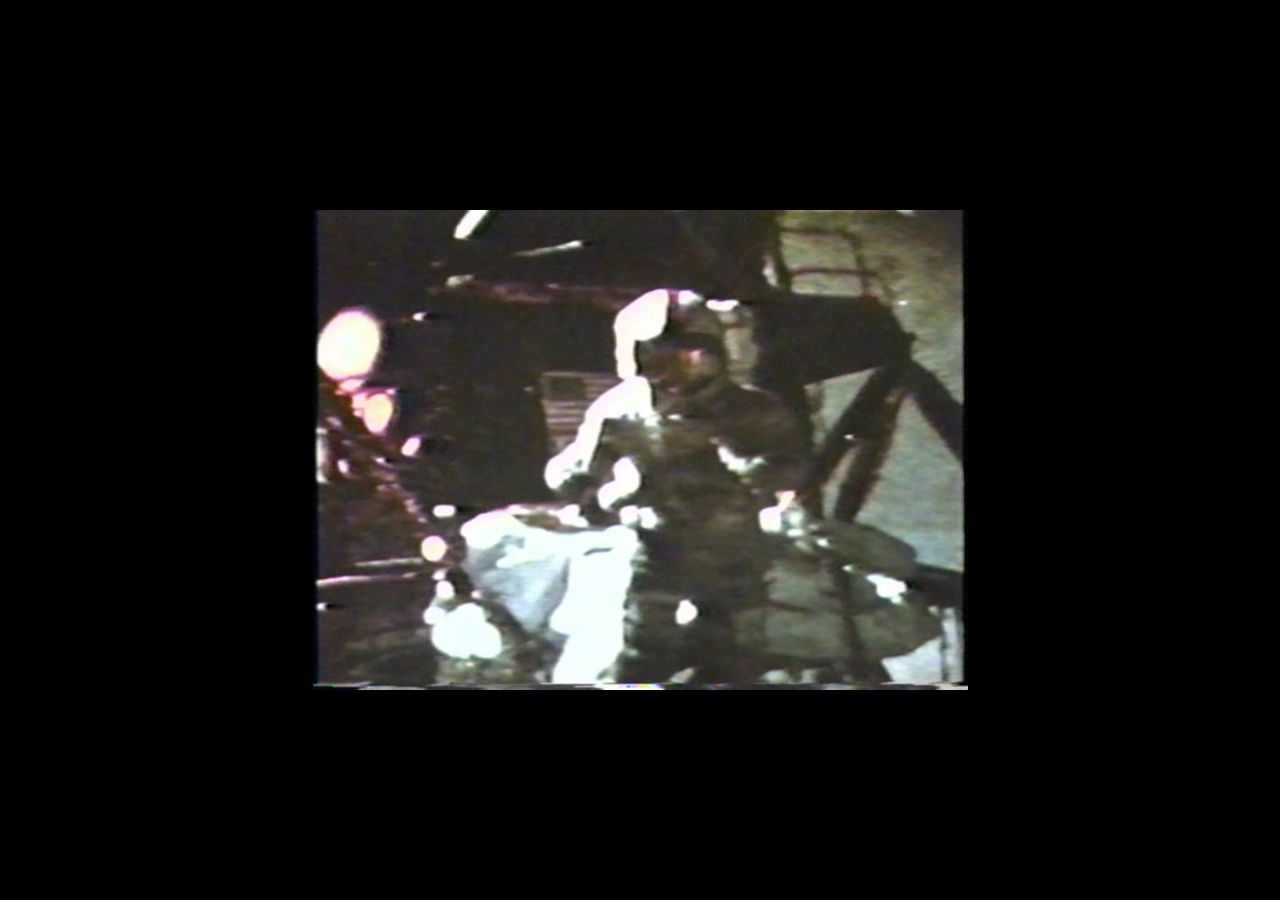
==== index.html @ 591e3b00 "Added new custom element to replace `timer.js`: `<countdown-timer>` found in `TimerElement.js` (Time" ====
<!DOCTYPE html>
<html lang="en">
	<head>
		<link rel="stylesheet" href="/common/styles/base.css">

		<title>SECURITY OF GOD</title>
		<link rel="shortcut icon" href="common/assets/images/angel_logo.png" type="image/x-icon">	
		<meta name="description" content="SECURITY OF GOD // CAINE NOT CORSO // 2026">
		<meta name="author" content="CAINE NOT CORSO">
		<meta name="keywords" content="MUSIC, ARTIST, ART, GOTHIC">


		<!-- OPEN GRAPH PROTOCOL -->
		<meta property="og:title" content="SECURITY OF GOD"/>
		<meta property="og:type" content="website" />
		<meta property="og:description " content="SECURITY OF GOD // CAINE NOT CORSO // 2026" />

		<meta property="og:locale" content="en_CA" />
		<meta property="og:site_name" content="SECURITY OF GOD"/>

		<meta property="og:url" content="https://securityofgod.com/"/>
		<meta property="og:image" content="https://securityofgod.mov/common/assets/images/angel_logo.png"/>
	</head>
	<body>
		<!-- Dynamic HTML loading -->
		<script type="module">
			import pageInject from "/common/scripts/pageInject.js"
			import "/common/components/VideoCanvasElement.js"
			import "/common/components/TimerElement.js"
			
			document.addEventListener("DOMContentLoaded", async ()=>{
				await pageInject("./pages/test1", false,false)
				// await pageInject("./pages/tongues/tongues.html", false,false)

			})
		</script>
	</body>
</html>
---- common/styles/base.css ----
html {
    background-color: black;
}

body{
    padding:0;
    margin:0;
    overflow-x:hidden;
    color:black;
    overflow-y:hidden;
}
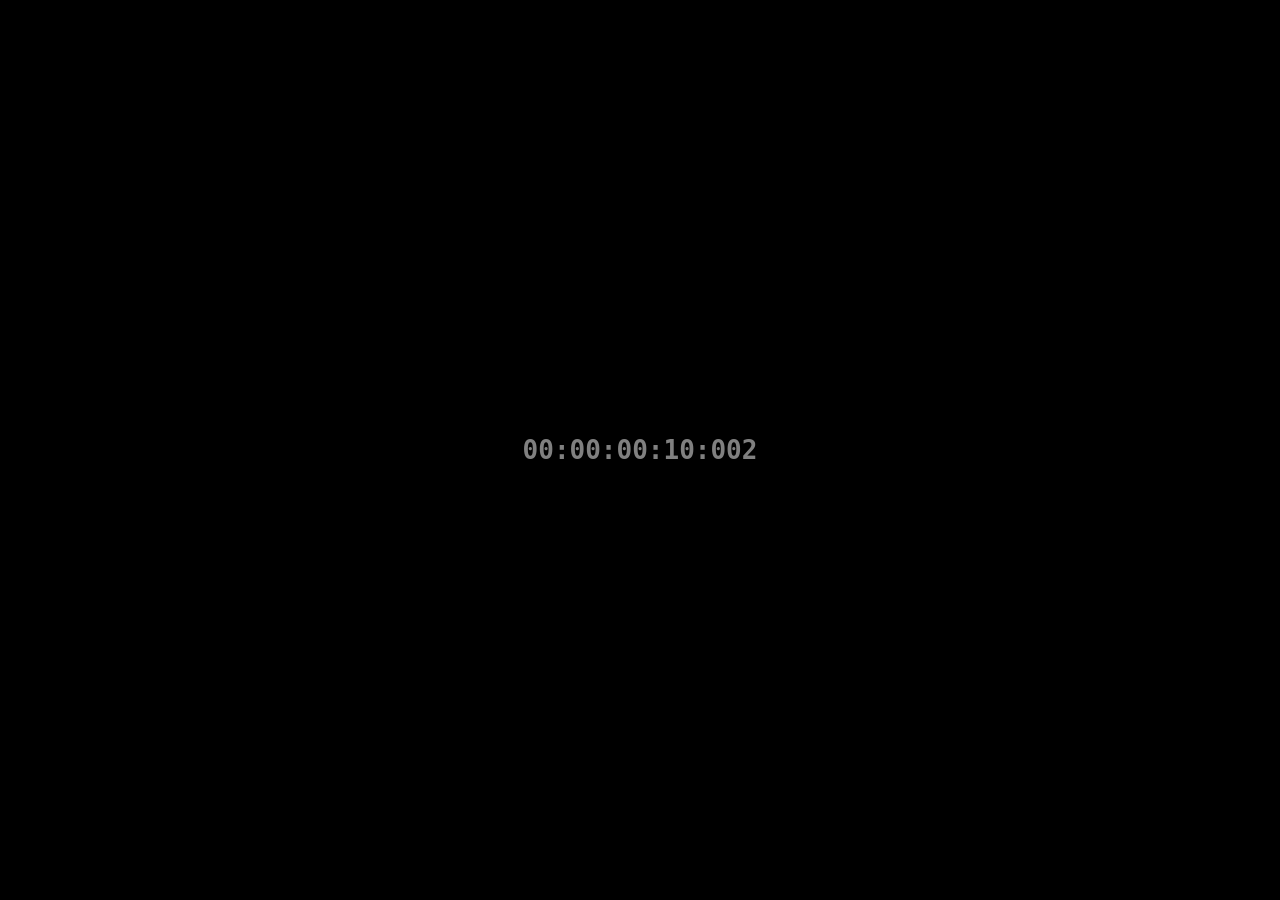
==== commit bbc993f0: "Successfully changed all pages that used the old `timer.js` class to the new `<countdown-timer>` ele" ====
--- a/index.html
+++ b/index.html
@@ -29,7 +29,7 @@
 			import "/common/components/TimerElement.js"
 			
 			document.addEventListener("DOMContentLoaded", async ()=>{
-				await pageInject("./pages/test1", false,false)
+				await pageInject("./pages/tongues", false,false)
 				// await pageInject("./pages/tongues/tongues.html", false,false)
 
 			})
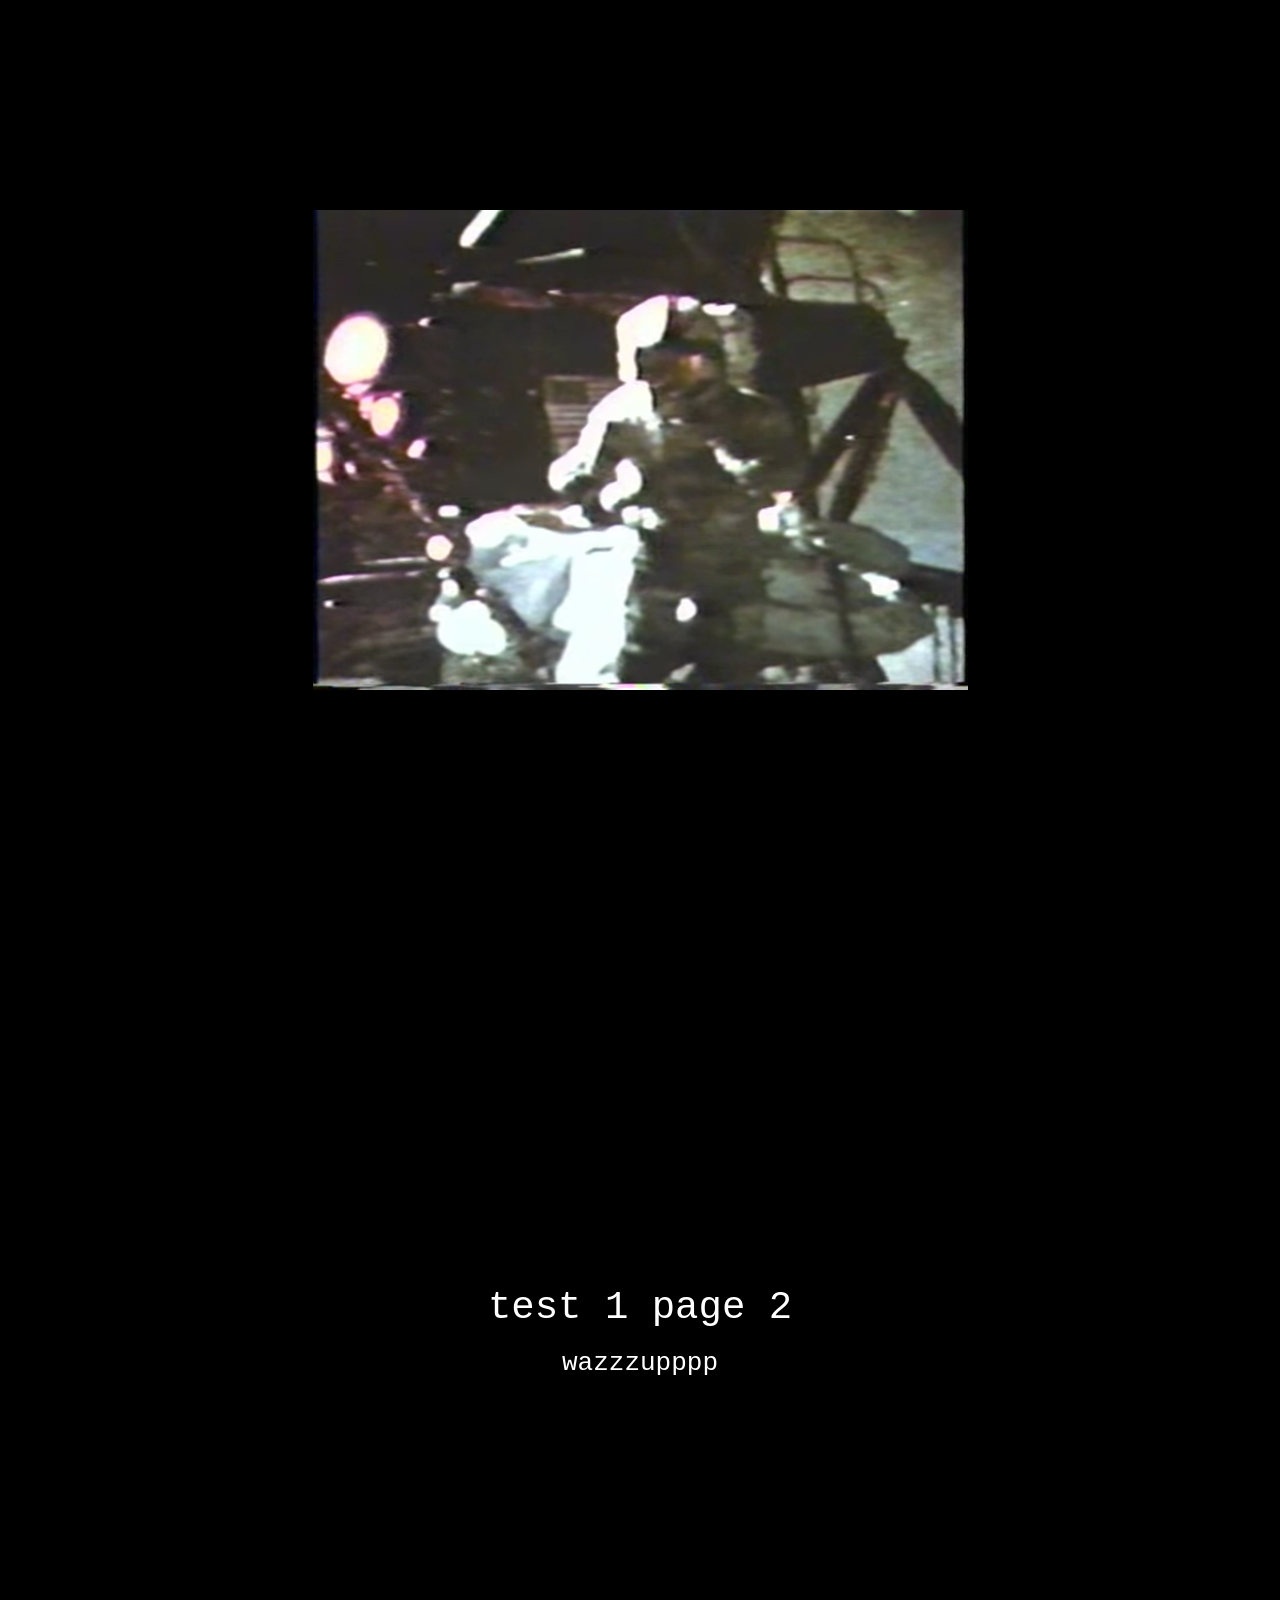
==== commit 7df4c1a5: "Began moving `slideScroll.js` into a new custom element: `SlideScrollElement.js` with the tag `<slid" ====
--- a/index.html
+++ b/index.html
@@ -27,9 +27,10 @@
 			import pageInject from "/common/scripts/pageInject.js"
 			import "/common/components/VideoCanvasElement.js"
 			import "/common/components/TimerElement.js"
+			import "/common/components/SlideScrollElement.js"
 			
 			document.addEventListener("DOMContentLoaded", async ()=>{
-				await pageInject("./pages/tongues", false,false)
+				await pageInject("./pages/test1", false,false)
 				// await pageInject("./pages/tongues/tongues.html", false,false)
 
 			})
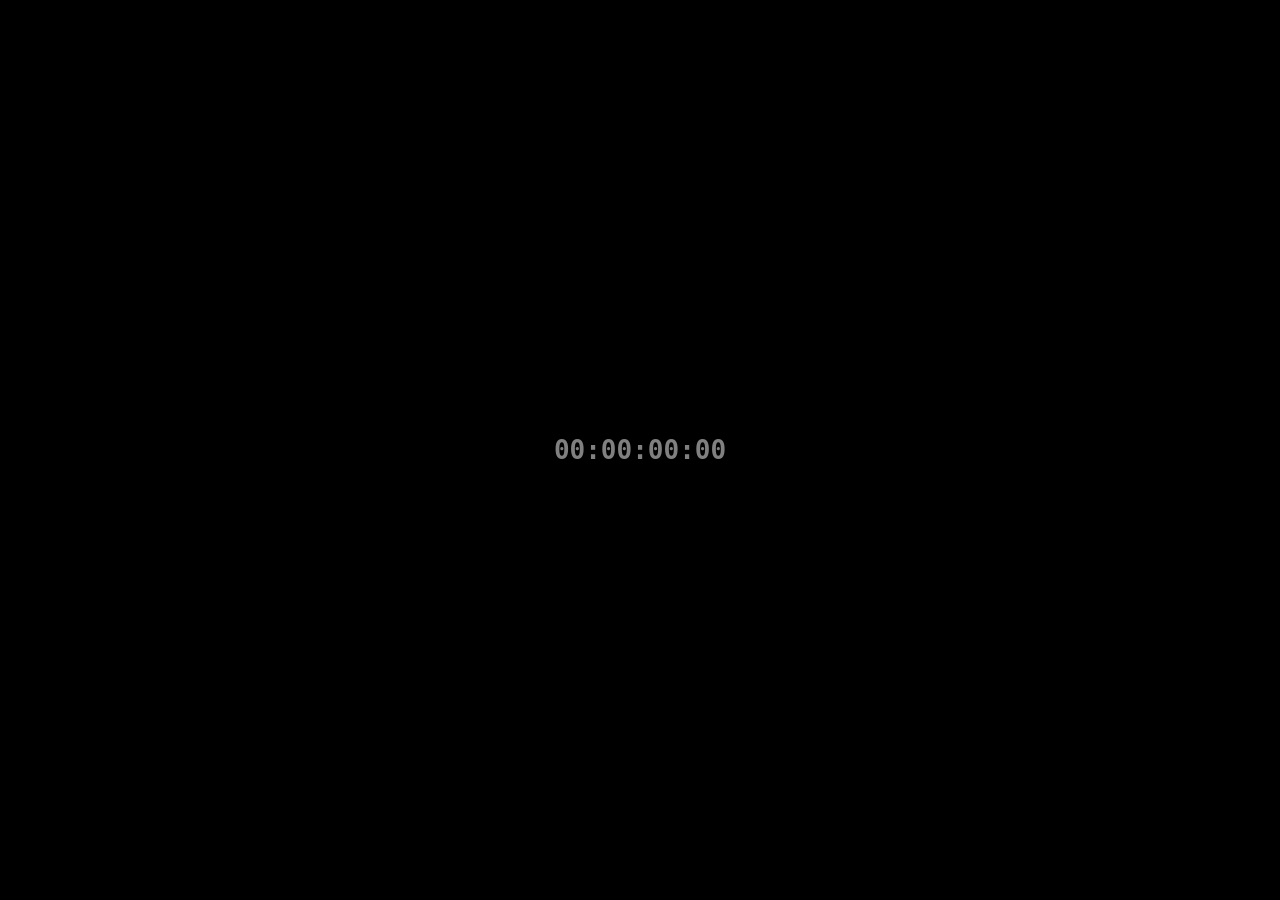
==== commit 30a917d8: "Updated to include `<slide-scroll>` to `Tongues` (TimerElement.js) - Added new `ZeroSeconds` option " ====
--- a/index.html
+++ b/index.html
@@ -30,7 +30,7 @@
 			import "/common/components/SlideScrollElement.js"
 			
 			document.addEventListener("DOMContentLoaded", async ()=>{
-				await pageInject("./pages/test1", false,false)
+				await pageInject("./pages/tongues", false,false)
 				// await pageInject("./pages/tongues/tongues.html", false,false)
 
 			})
--- a/common/styles/base.css
+++ b/common/styles/base.css
@@ -8,4 +8,13 @@
     overflow-x:hidden;
     color:black;
     overflow-y:hidden;
+}
+
+h1{
+    width:fit-content;
+    height:fit-content;
+    font-family: monospace;
+    opacity: 50%;
+    color: white;
+    background-color: black;
 }
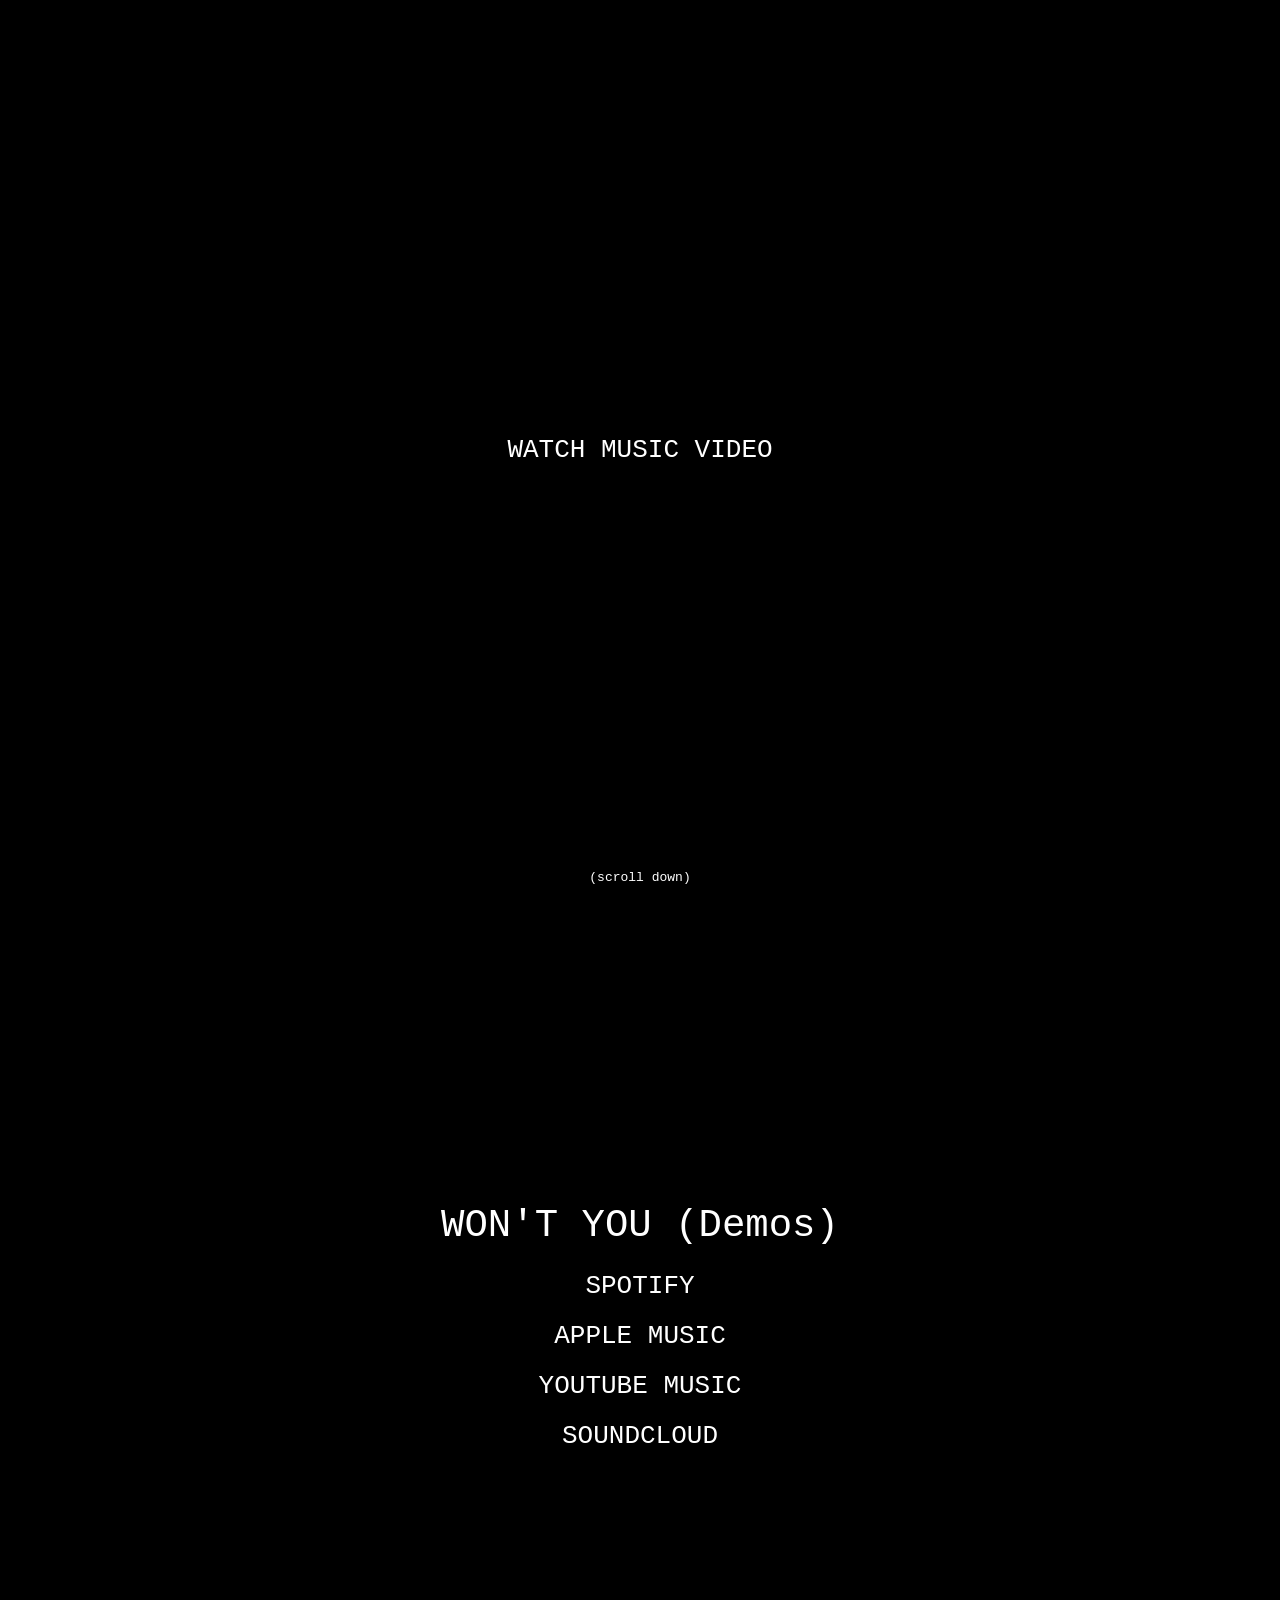
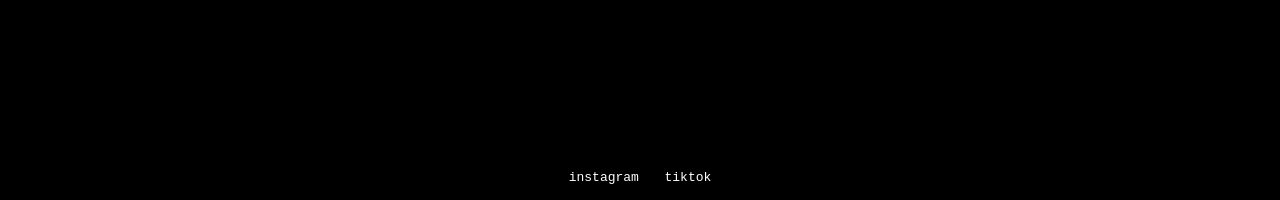
==== commit 667612b1: "Added new component based `<slide-scroll>` to `lie2me` (SlideScrollElement.js) - Added new `goTo` ca" ====
--- a/index.html
+++ b/index.html
@@ -30,7 +30,7 @@
 			import "/common/components/SlideScrollElement.js"
 			
 			document.addEventListener("DOMContentLoaded", async ()=>{
-				await pageInject("./pages/tongues", false,false)
+				await pageInject("./pages/lie2me", false,false)
 				// await pageInject("./pages/tongues/tongues.html", false,false)
 
 			})
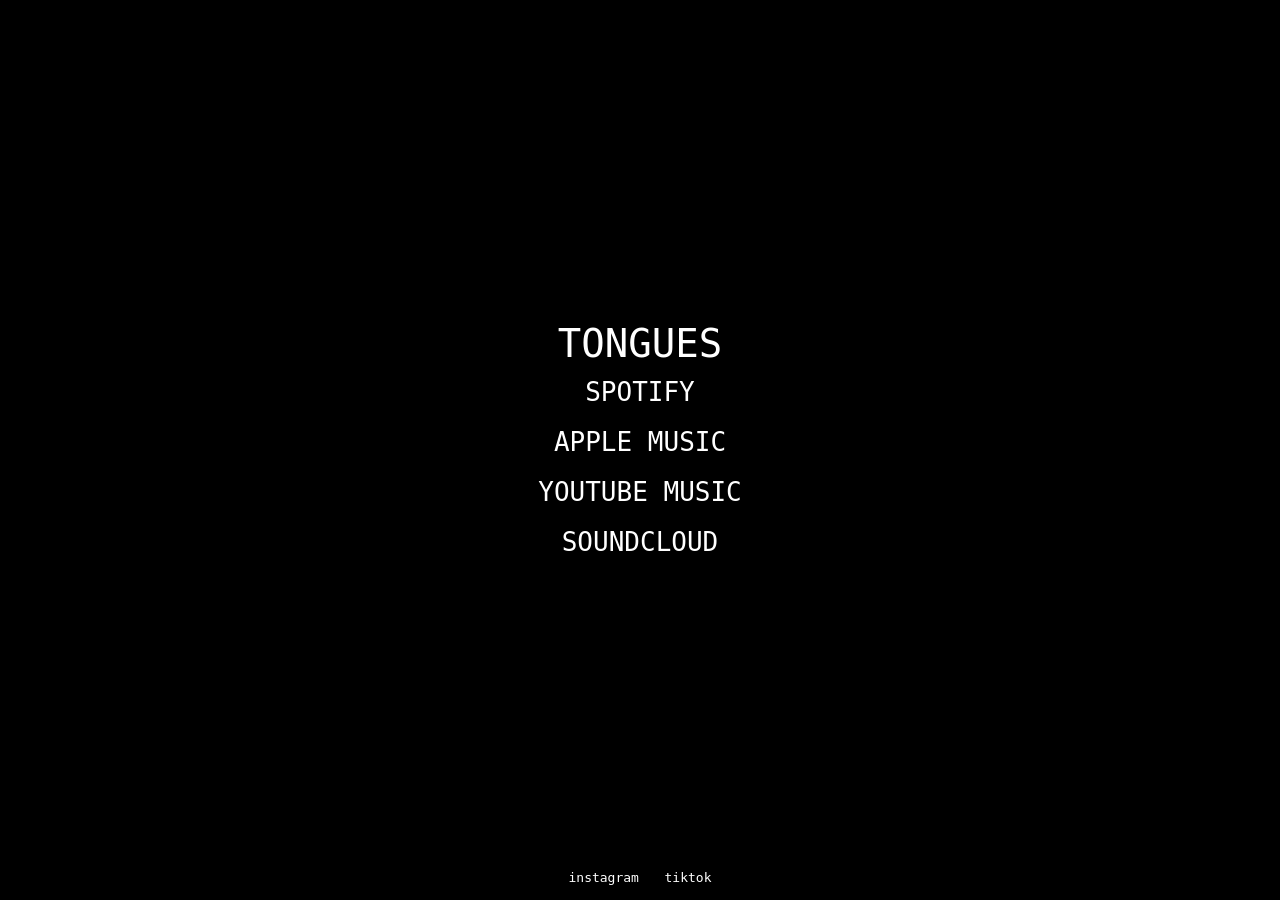
==== commit f9294589: "Added new page: `/pages` (SlideScrollElement.js) - When imported, removes scroll restoration     - D" ====
--- a/index.html
+++ b/index.html
@@ -28,11 +28,8 @@
 			import "/common/components/VideoCanvasElement.js"
 			import "/common/components/TimerElement.js"
 			import "/common/components/SlideScrollElement.js"
-			
 			document.addEventListener("DOMContentLoaded", async ()=>{
-				await pageInject("./pages/lie2me", false,false)
-				// await pageInject("./pages/tongues/tongues.html", false,false)
-
+				await pageInject("./pages/tongues/tongues.html", false,false)
 			})
 		</script>
 	</body>
--- a/common/styles/base.css
+++ b/common/styles/base.css
@@ -10,11 +10,17 @@
     overflow-y:hidden;
 }
 
-h1{
+h1, h2, h3, h4, h5, h6{
     width:fit-content;
     height:fit-content;
     font-family: monospace;
+    text-align: center;
     opacity: 50%;
     color: white;
     background-color: black;
+}
+
+.clickable-element{
+    pointer-events: visible;
+    cursor: pointer;
 }
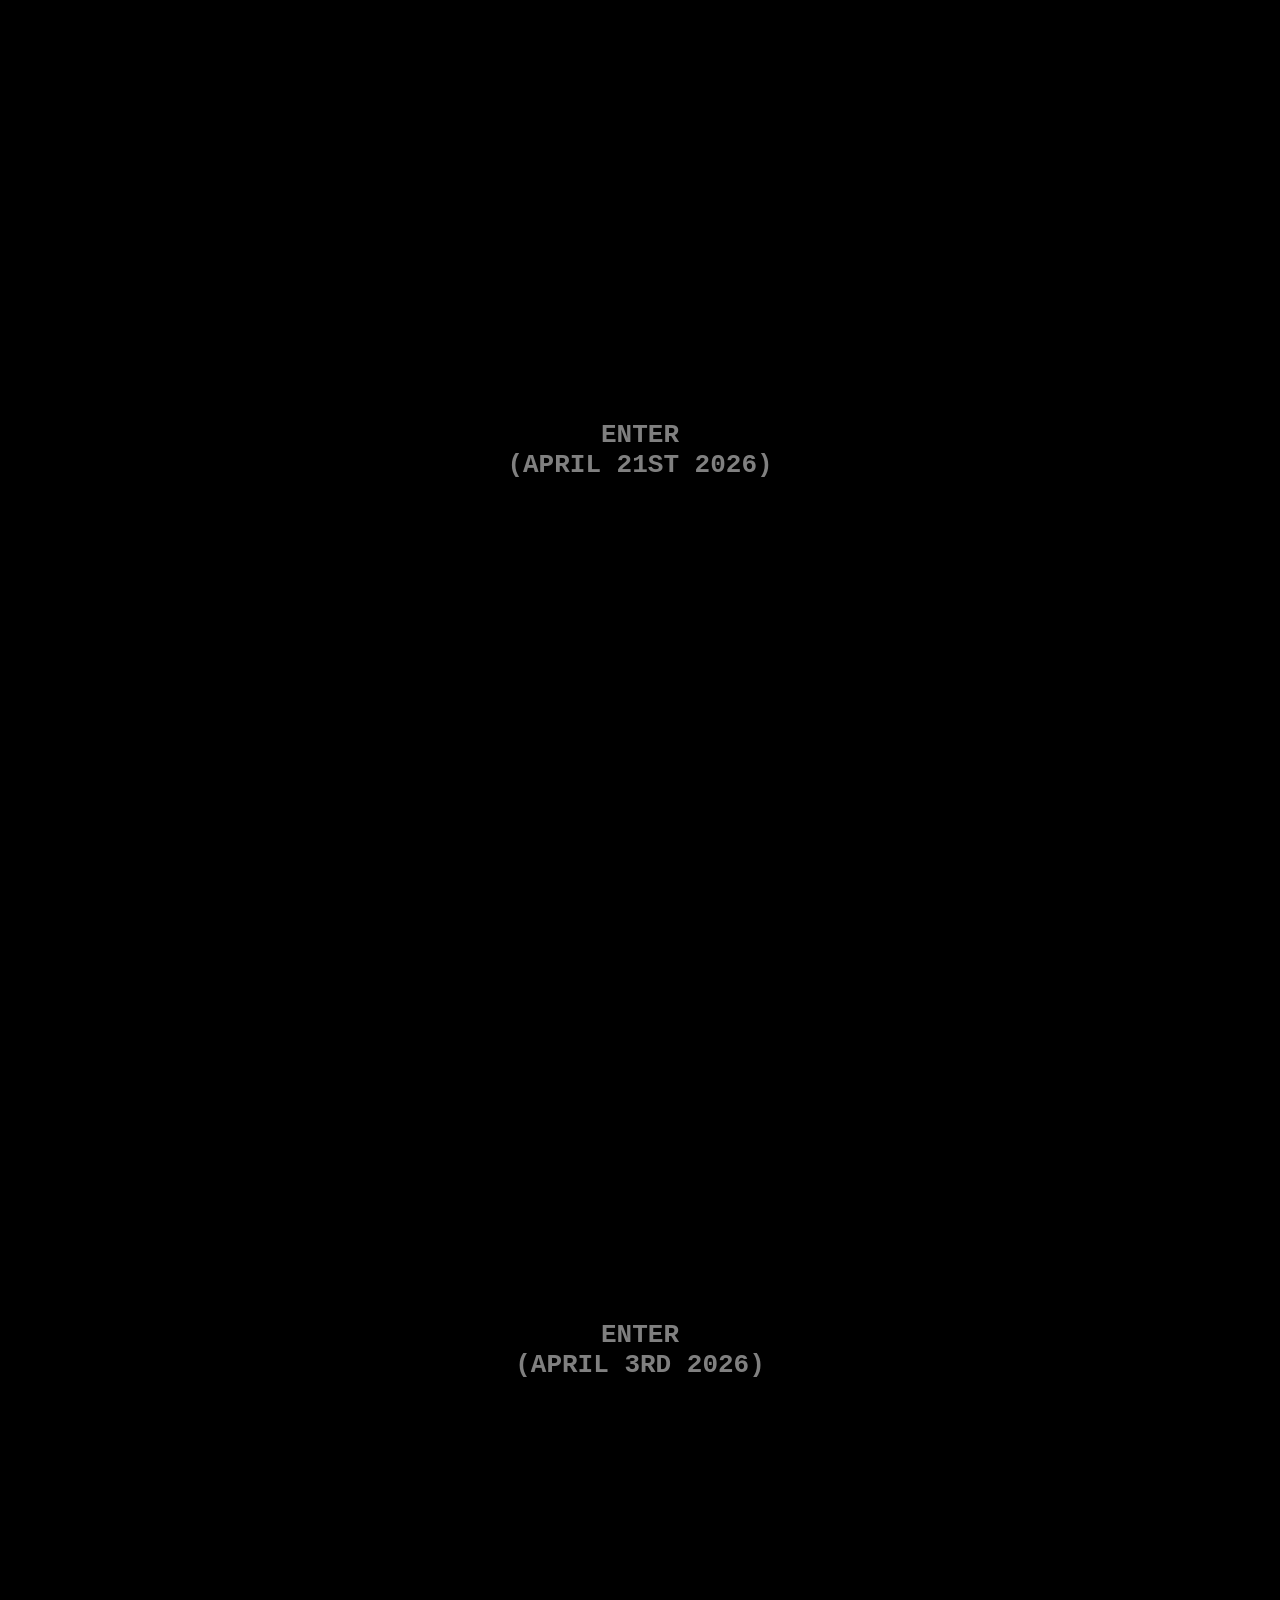
==== commit 6e8f6033: "Changed default page to ./pages" ====
--- a/index.html
+++ b/index.html
@@ -29,7 +29,7 @@
 			import "/common/components/TimerElement.js"
 			import "/common/components/SlideScrollElement.js"
 			document.addEventListener("DOMContentLoaded", async ()=>{
-				await pageInject("./pages/tongues/tongues.html", false,false)
+				await pageInject("./pages", false,false)
 			})
 		</script>
 	</body>
